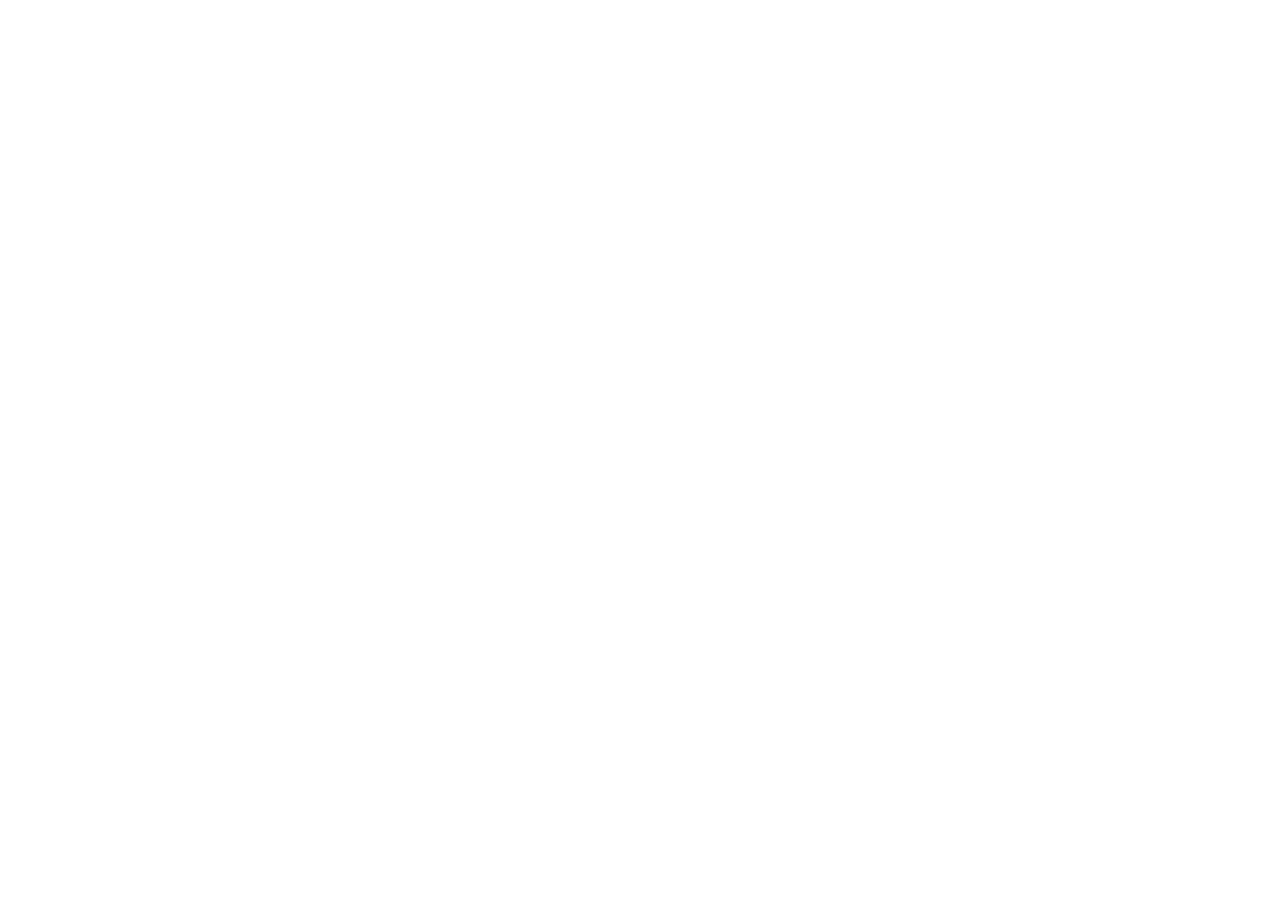
==== CRUD/index.html @ 76cca9bd "inital commit" ====
<!DOCTYPE html>
<html lang="en">
<head>
    <meta charset="UTF-8">
    <meta name="viewport" content="width=device-width, initial-scale=1.0">
    <title>CRUD</title>
</head>
<body>
    
</body>
</html>
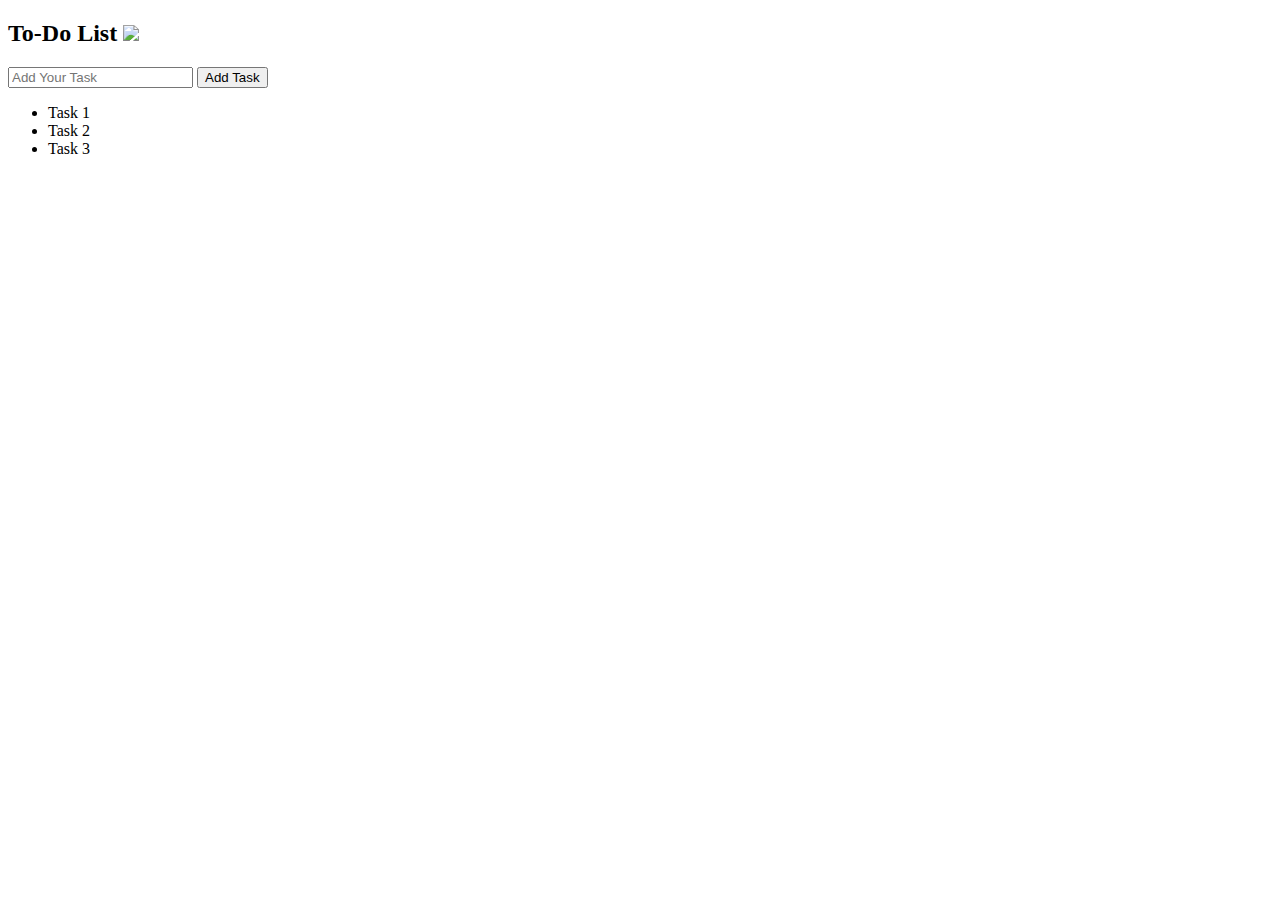
==== commit c501dc45: "Update index.html" ====
--- a/CRUD/index.html
+++ b/CRUD/index.html
@@ -1,11 +1,29 @@
 <!DOCTYPE html>
 <html lang="en">
+
 <head>
     <meta charset="UTF-8">
     <meta name="viewport" content="width=device-width, initial-scale=1.0">
     <title>CRUD</title>
+    <link rel="stylesheet" href="styles.css">
 </head>
+
 <body>
-    
+    <div class="container">
+        <div class="todo-app">
+            <h2>To-Do List <img src="images/icon.png" /></h2>
+            <div class="row">
+                <input type="text" id="input-box" placeholder="Add Your Task" />
+                <button>Add Task</button>
+            </div>
+            <ul id="list-container">
+                <li class="checked">Task 1</li>
+                <li>Task 2</li>
+                <li>Task 3</li>
+            </ul>
+        </div>
+    </div>
+    <script src="index.js"></script>
 </body>
-</html>+
+</html>
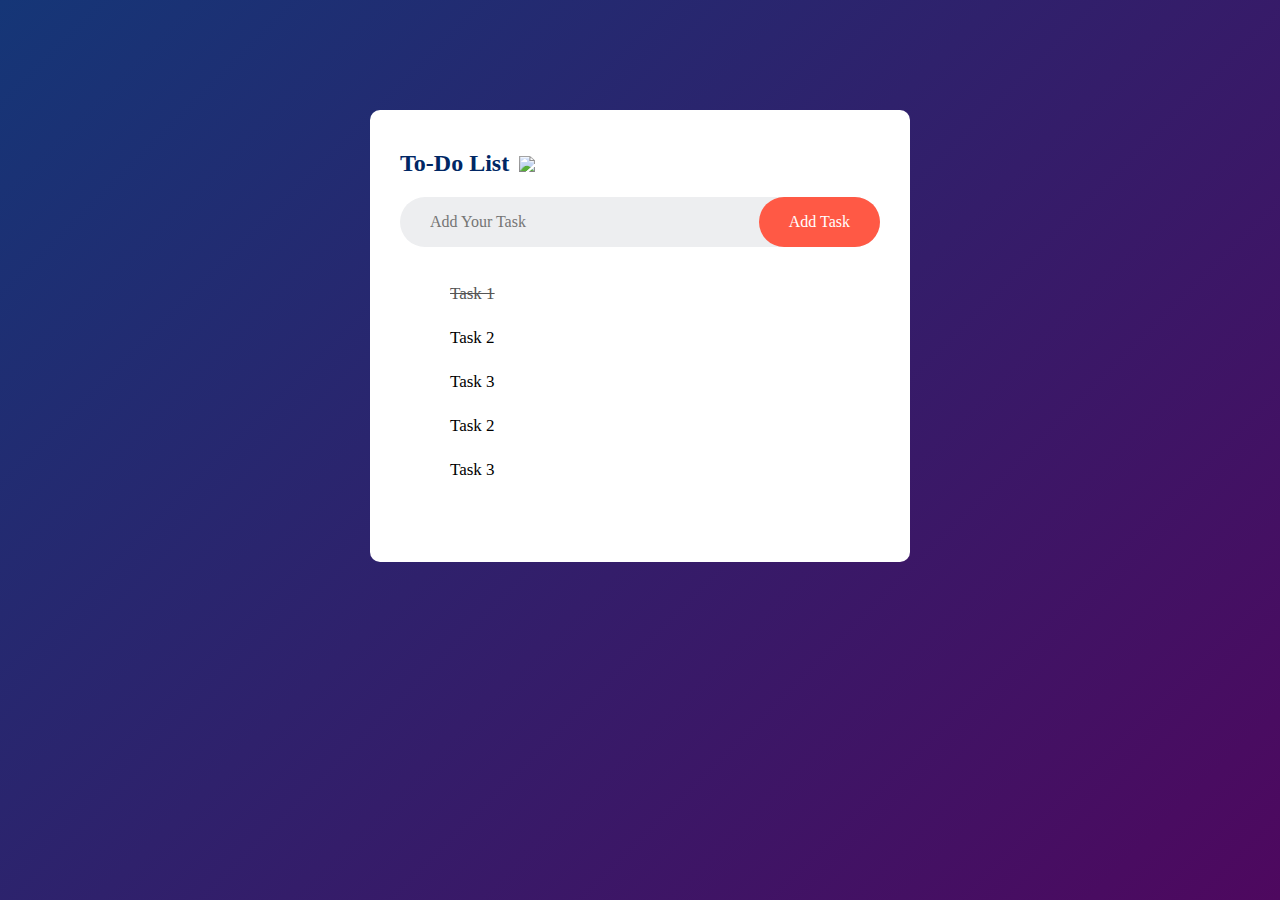
==== commit 2b524d48: "index.html" ====
--- a/CRUD/index.html
+++ b/CRUD/index.html
@@ -20,6 +20,8 @@
                 <li class="checked">Task 1</li>
                 <li>Task 2</li>
                 <li>Task 3</li>
+                <li>Task 2</li>
+                <li>Task 3</li>
             </ul>
         </div>
     </div>
--- a/CRUD/styles.css
+++ b/CRUD/styles.css
@@ -0,0 +1,98 @@
+* {
+    margin: 0;
+    padding: 0;
+    box-sizing: border-box;
+    font-family: 'poppins', 'sans-serif';
+}
+
+.container {
+    width: 100%;
+    min-height: 100vh;
+    padding: 10px;
+    background: linear-gradient(135deg, #153677, #4e085f);
+}
+
+.todo-app {
+    width: 100%;
+    max-width: 540px;
+    background-color: white;
+    margin: 100px auto 20px;
+    padding: 40px 30px 70px;
+    border-radius: 10px;
+}
+
+.todo-app h2 {
+    color: #002765;
+    display: flex;
+    align-items: center;
+    margin-bottom: 20px;
+}
+
+.todo-app h2 img {
+    width: 30px;
+    margin-left: 10px;
+}
+
+.row {
+    display: flex;
+    align-items: center;
+    justify-content: space-between;
+    background: #edeef0;
+    border-radius: 30px;
+    padding-left: 20px;
+    margin-bottom: 25px;
+}
+
+input {
+    flex: 1;
+    border: none;
+    outline: none;
+    background: none;
+    padding: 10px;
+    font-weight: 16px;
+    font-size: 16px;
+}
+
+button{
+    border: none;
+    outline: none;
+    padding: 16px 30px;
+    background: #ff5945;
+    color: #fff;
+    font-size: 16px;
+    cursor: pointer;
+    border-radius: 40px;
+}
+
+ul li{
+    list-style: none;
+    font-size: 17px;
+    padding: 12px 8px 12px 50px;
+    user-select: none;
+    cursor: pointer;
+    position: relative;
+}
+
+ul li::before{
+    content: ' ';
+    position: absolute;
+    height: 28px;
+    width: 28px;
+    border-radius: 50%;
+    background-image: url(images/unchecked.png);
+    background-size: cover;
+    background-position: center;
+    top: 12px;
+    left: 8px;
+}
+
+ul li.checked{
+    color: #555;
+    text-decoration: line-through;
+}
+
+ul li.checked::before{
+    background-image: url(images/checked.png);
+
+
+}
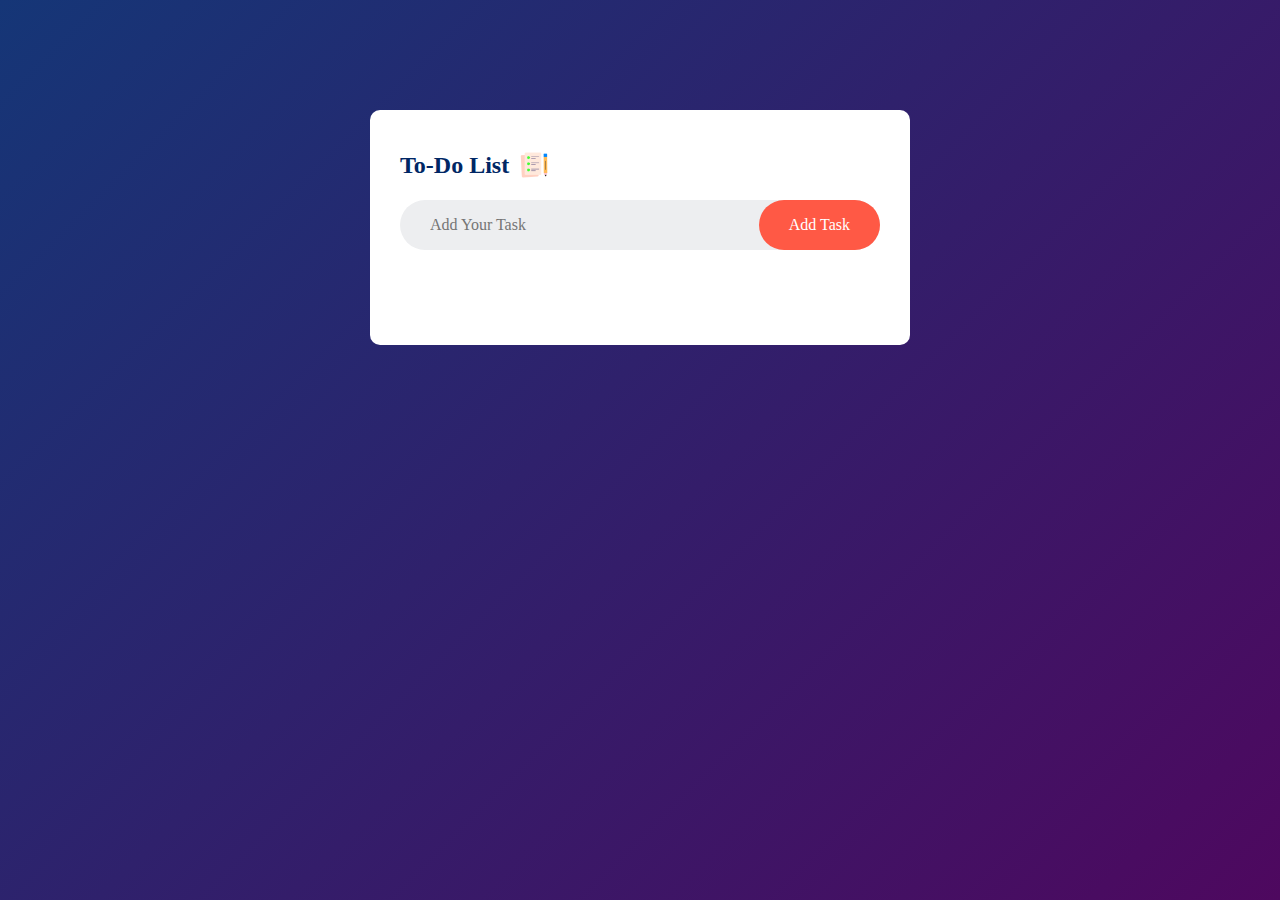
==== commit 2f9a6ca8: "index.html" ====
--- a/CRUD/index.html
+++ b/CRUD/index.html
@@ -14,14 +14,12 @@
             <h2>To-Do List <img src="images/icon.png" /></h2>
             <div class="row">
                 <input type="text" id="input-box" placeholder="Add Your Task" />
-                <button>Add Task</button>
+                <button onclick="addTask()">Add Task</button>
             </div>
             <ul id="list-container">
-                <li class="checked">Task 1</li>
+                <!-- <li class="checked">I want to master in the Java script</li>
                 <li>Task 2</li>
-                <li>Task 3</li>
-                <li>Task 2</li>
-                <li>Task 3</li>
+                <li>Task 3</li> -->
             </ul>
         </div>
     </div>
